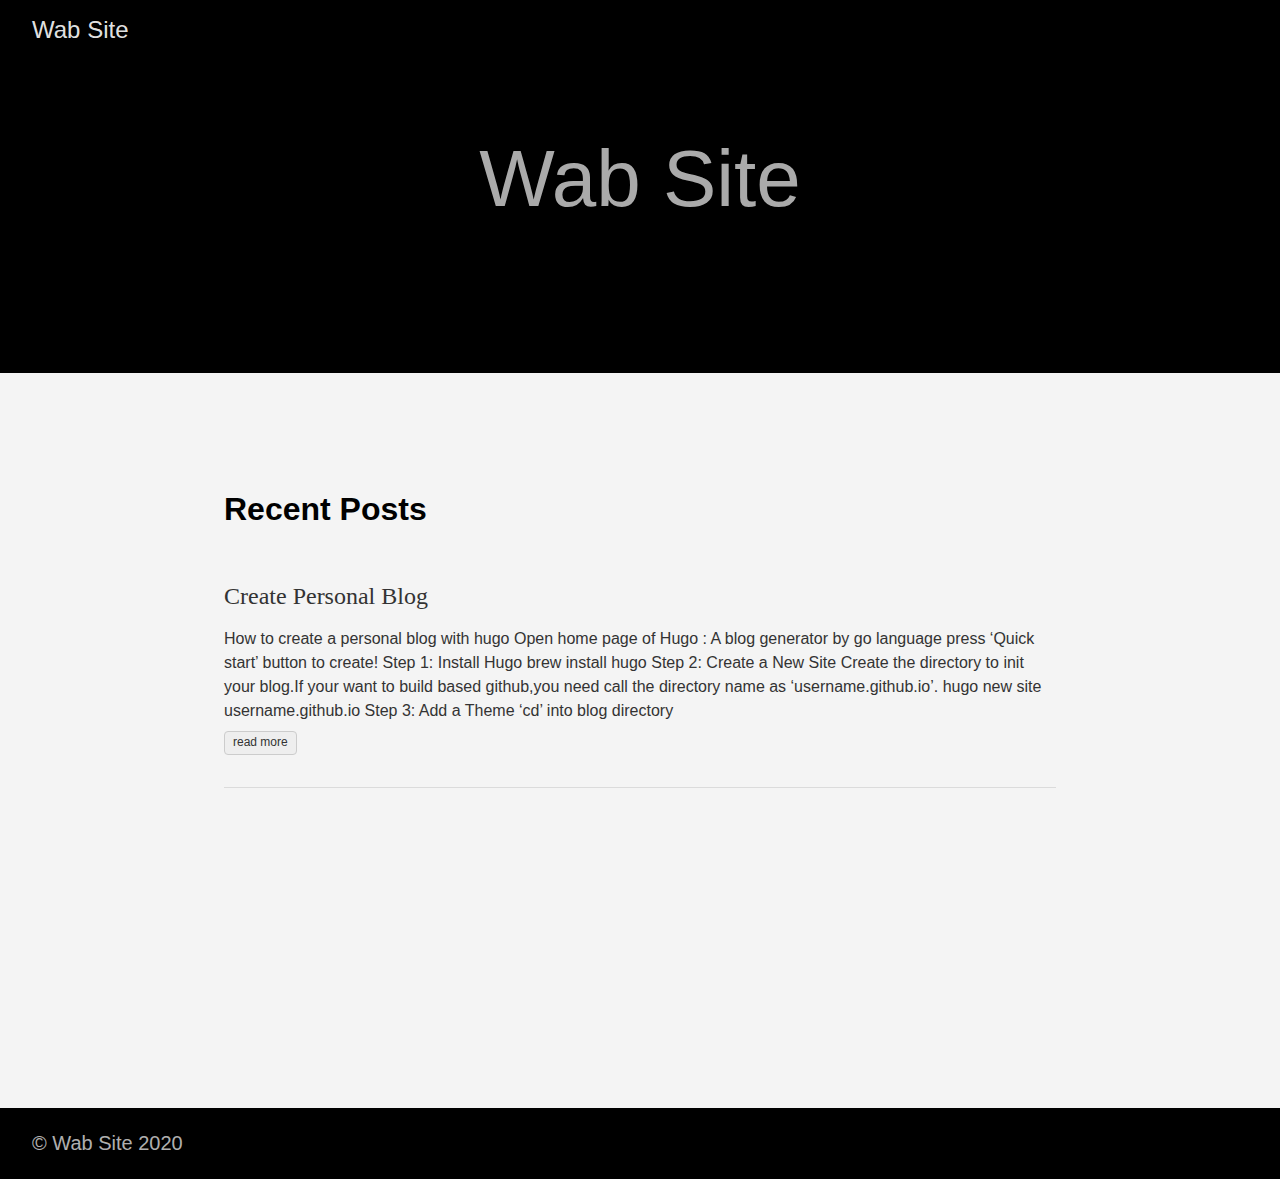
==== index.html @ ea44e04d "hugo test" ====
<!DOCTYPE html>
<html lang="en-us">
  <head>
    <meta charset="utf-8">
    <meta http-equiv="X-UA-Compatible" content="IE=edge,chrome=1">
    
    <title>Wab Site </title>
    <meta name="viewport" content="width=device-width,minimum-scale=1">
    <meta name="generator" content="Hugo 0.69.0" />
    
    
      <META NAME="ROBOTS" CONTENT="NOINDEX, NOFOLLOW">
    

    
    
      <link href="/dist/css/app.1cb140d8ba31d5b2f1114537dd04802a.css" rel="stylesheet">
    

    

    
      
    

    
    
      <link href="/index.xml" rel="alternate" type="application/rss+xml" title="Wab Site" />
      <link href="/index.xml" rel="feed" type="application/rss+xml" title="Wab Site" />
      
    
    
    <meta property="og:title" content="Wab Site" />
<meta property="og:description" content="" />
<meta property="og:type" content="website" />
<meta property="og:url" content="https://xuwab.github.io/" />
<meta property="og:updated_time" content="2020-04-13T19:21:23+08:00" />
<meta itemprop="name" content="Wab Site">
<meta itemprop="description" content=""><meta name="twitter:card" content="summary"/>
<meta name="twitter:title" content="Wab Site"/>
<meta name="twitter:description" content=""/>

  </head>

  <body class="ma0 avenir bg-near-white">

    

  <header>
    <div class="pb3-m pb6-l bg-black">
      <nav class="pv3 ph3 ph4-ns" role="navigation">
  <div class="flex-l justify-between items-center center">
    <a href="https://xuwab.github.io/" class="f3 fw2 hover-white no-underline white-90 dib">
      Wab Site
    </a>
    <div class="flex-l items-center">
      

      
      














    </div>
  </div>
</nav>

      <div class="tc-l pv3 ph3 ph4-ns">
        <h1 class="f2 f-subheadline-l fw2 light-silver mb0 lh-title">
          Wab Site
        </h1>
        
      </div>
    </div>
  </header>


    <main class="pb7" role="main">
      
  <article class="cf ph3 ph5-l pv3 pv4-l f4 tc-l center measure-wide lh-copy mid-gray">
    
  </article>
  
  
  
  
  
  
  
    
    

    <div class="pa3 pa4-ns w-100 w-70-ns center">
      
       
          <h1 class="flex-none">
            Recent Posts
          </h1>
        

      

      <section class="w-100 mw8">
        
        
          <div class="relative w-100 mb4">
            
<article class="bb b--black-10">
  <div class="db pv4 ph3 ph0-l no-underline dark-gray">
    <div class="flex flex-column flex-row-ns">
      
      <div class="blah w-100">
        <h1 class="f3 fw1 athelas mt0 lh-title">
          <a href="https://xuwab.github.io/posts/creat_personal_blog/" class="color-inherit dim link">
            Create Personal Blog
            </a>
        </h1>
        <div class="f6 f5-l lh-copy nested-copy-line-height nested-links">
          How to create a personal blog with hugo Open home page of Hugo : A blog generator by go language
press &lsquo;Quick start&rsquo; button to create!
Step 1: Install Hugo brew install hugo Step 2: Create a New Site Create the directory to init your blog.If your want to build based github,you need call the directory name as &lsquo;username.github.io&rsquo;.
hugo new site username.github.io Step 3: Add a Theme &lsquo;cd&rsquo; into blog directory
        </div>
          <a href="https://xuwab.github.io/posts/creat_personal_blog/" class="ba b--moon-gray bg-light-gray br2 color-inherit dib f7 hover-bg-moon-gray link mt2 ph2 pv1">read more</a>
        
      </div>
    </div>
  </div>
</article>

          </div>
        
      </section>

      

      </div>
  

    </main>
    <footer class="bg-black bottom-0 w-100 pa3" role="contentinfo">
  <div class="flex justify-between">
  <a class="f4 fw4 hover-white no-underline white-70 dn dib-ns pv2 ph3" href="https://xuwab.github.io/" >
    &copy;  Wab Site 2020 
  </a>
    <div>













</div>
  </div>
</footer>

    

  <script src="/dist/js/app.3fc0f988d21662902933.js"></script>


  </body>
</html>
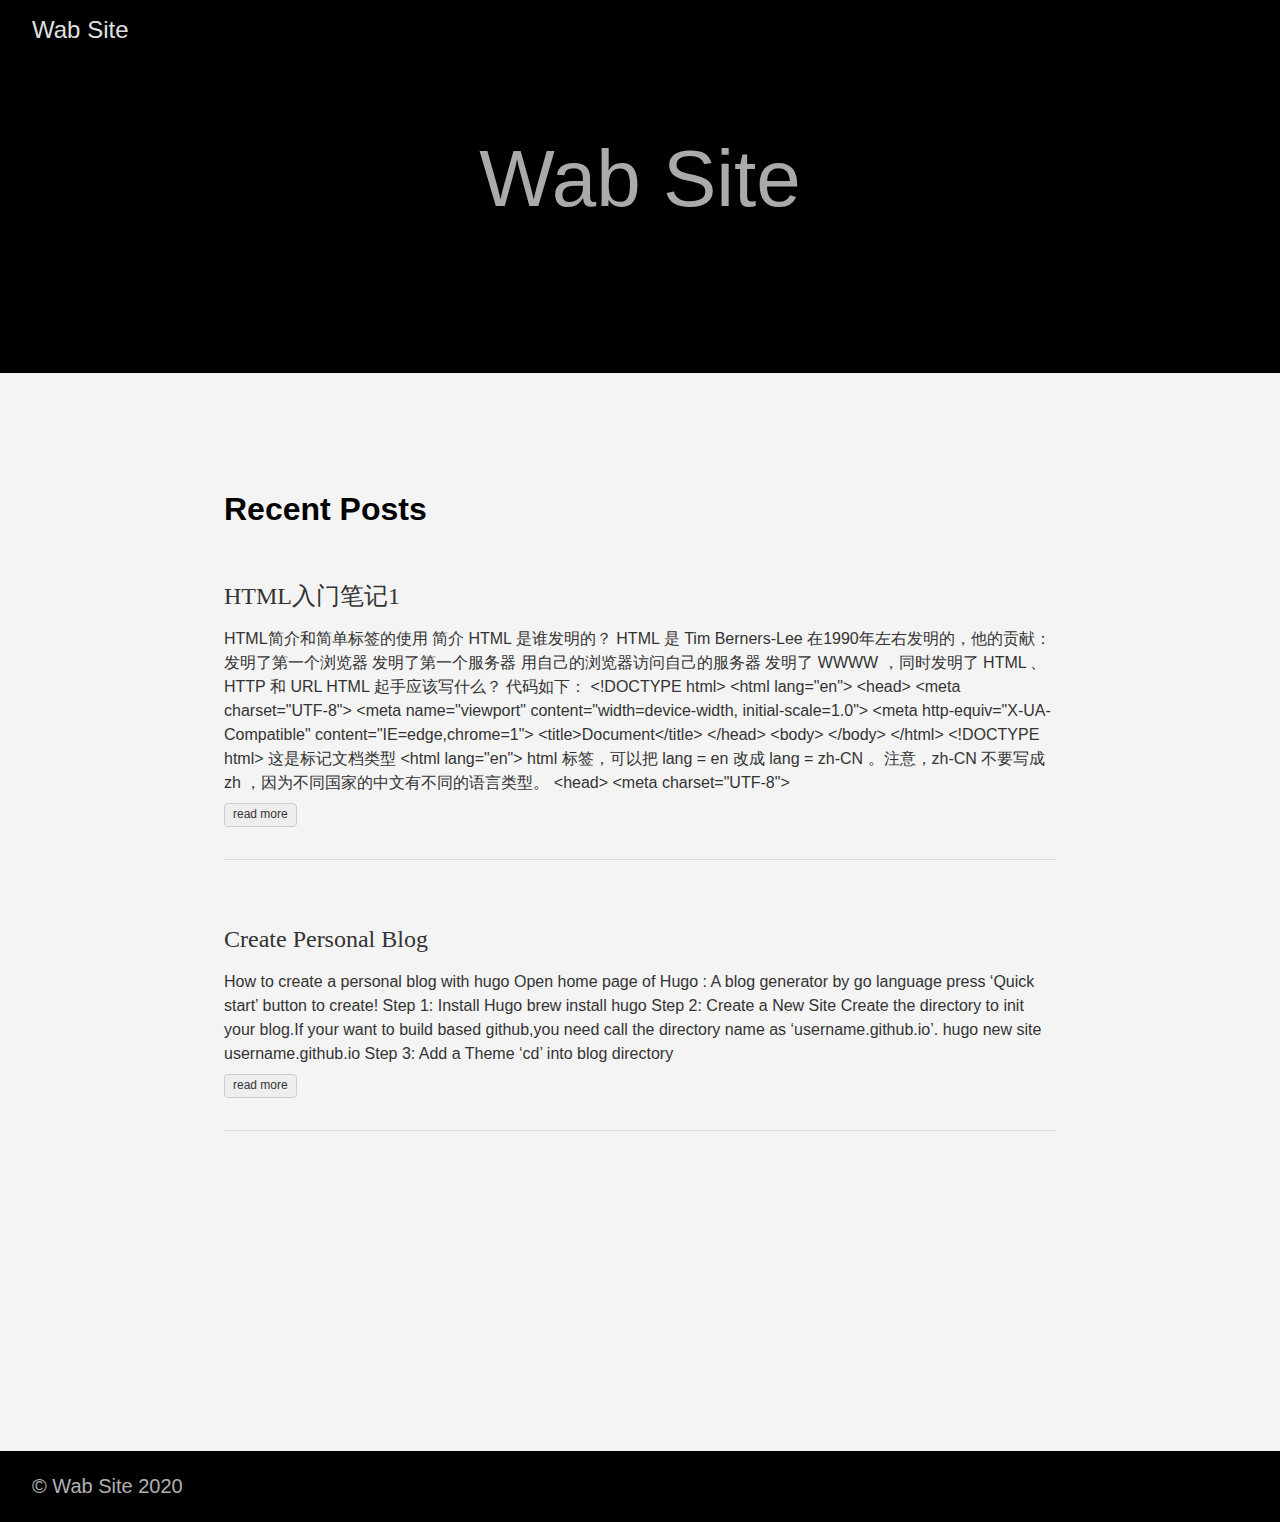
==== commit e191f28a: "发布HTML简介和简单标签的使用" ====
--- a/index.html
+++ b/index.html
@@ -34,7 +34,7 @@
 <meta property="og:description" content="" />
 <meta property="og:type" content="website" />
 <meta property="og:url" content="https://xuwab.github.io/" />
-<meta property="og:updated_time" content="2020-04-13T19:21:23+08:00" />
+<meta property="og:updated_time" content="2020-04-21T23:12:01+08:00" />
 <meta itemprop="name" content="Wab Site">
 <meta itemprop="description" content=""><meta name="twitter:card" content="summary"/>
 <meta name="twitter:title" content="Wab Site"/>
@@ -113,6 +113,37 @@
 
       <section class="w-100 mw8">
         
+        
+          <div class="relative w-100 mb4">
+            
+<article class="bb b--black-10">
+  <div class="db pv4 ph3 ph0-l no-underline dark-gray">
+    <div class="flex flex-column flex-row-ns">
+      
+      <div class="blah w-100">
+        <h1 class="f3 fw1 athelas mt0 lh-title">
+          <a href="https://xuwab.github.io/posts/html%E5%85%A5%E9%97%A8%E7%AC%94%E8%AE%B01/" class="color-inherit dim link">
+            HTML入门笔记1
+            </a>
+        </h1>
+        <div class="f6 f5-l lh-copy nested-copy-line-height nested-links">
+          HTML简介和简单标签的使用 简介 HTML 是谁发明的？ HTML 是 Tim Berners-Lee 在1990年左右发明的，他的贡献：
+ 发明了第一个浏览器 发明了第一个服务器 用自己的浏览器访问自己的服务器 发明了 WWWW ，同时发明了 HTML 、 HTTP 和 URL  HTML 起手应该写什么？ 代码如下：
+&lt;!DOCTYPE html&gt; &lt;html lang=&#34;en&#34;&gt; &lt;head&gt; &lt;meta charset=&#34;UTF-8&#34;&gt; &lt;meta name=&#34;viewport&#34; content=&#34;width=device-width, initial-scale=1.0&#34;&gt; &lt;meta http-equiv=&#34;X-UA-Compatible&#34; content=&#34;IE=edge,chrome=1&#34;&gt; &lt;title&gt;Document&lt;/title&gt; &lt;/head&gt; &lt;body&gt; &lt;/body&gt; &lt;/html&gt;   &lt;!DOCTYPE html&gt;
+这是标记文档类型
+  &lt;html lang=&quot;en&quot;&gt;
+html 标签，可以把 lang = en 改成 lang = zh-CN 。注意，zh-CN 不要写成 zh ，因为不同国家的中文有不同的语言类型。
+  &lt;head&gt;
+  &lt;meta charset=&quot;UTF-8&quot;&gt;
+        </div>
+          <a href="https://xuwab.github.io/posts/html%E5%85%A5%E9%97%A8%E7%AC%94%E8%AE%B01/" class="ba b--moon-gray bg-light-gray br2 color-inherit dib f7 hover-bg-moon-gray link mt2 ph2 pv1">read more</a>
+        
+      </div>
+    </div>
+  </div>
+</article>
+
+          </div>
         
           <div class="relative w-100 mb4">
             
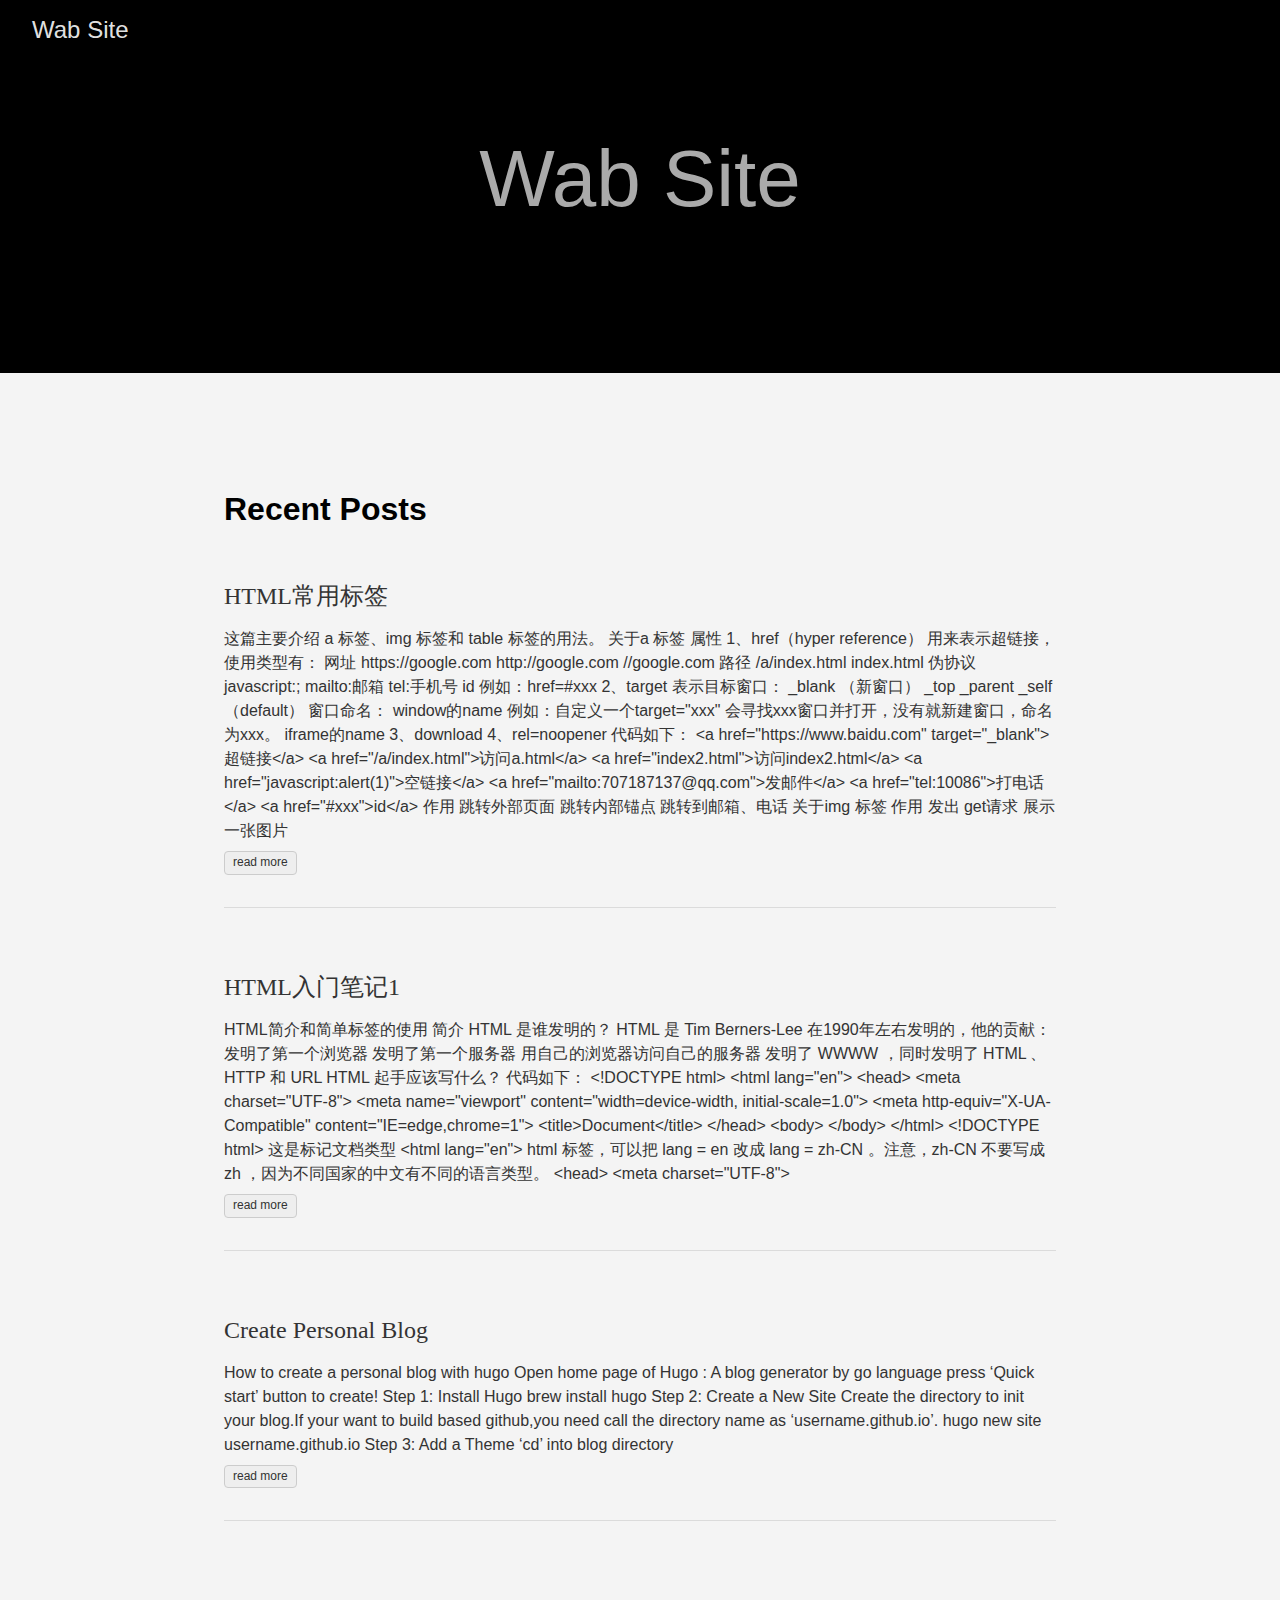
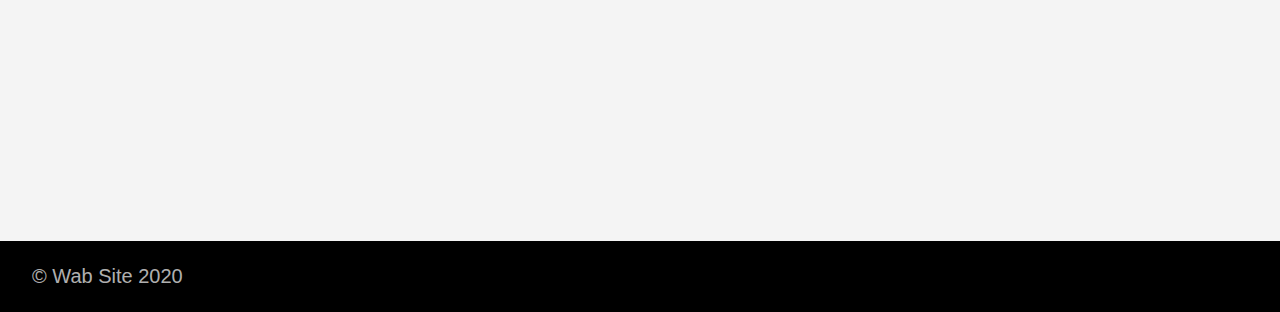
==== commit adec1ac3: "发布《HTML常用标签》" ====
--- a/index.html
+++ b/index.html
@@ -34,7 +34,7 @@
 <meta property="og:description" content="" />
 <meta property="og:type" content="website" />
 <meta property="og:url" content="https://xuwab.github.io/" />
-<meta property="og:updated_time" content="2020-04-21T23:12:01+08:00" />
+<meta property="og:updated_time" content="2020-04-26T21:38:00+08:00" />
 <meta itemprop="name" content="Wab Site">
 <meta itemprop="description" content=""><meta name="twitter:card" content="summary"/>
 <meta name="twitter:title" content="Wab Site"/>
@@ -113,6 +113,37 @@
 
       <section class="w-100 mw8">
         
+        
+          <div class="relative w-100 mb4">
+            
+<article class="bb b--black-10">
+  <div class="db pv4 ph3 ph0-l no-underline dark-gray">
+    <div class="flex flex-column flex-row-ns">
+      
+      <div class="blah w-100">
+        <h1 class="f3 fw1 athelas mt0 lh-title">
+          <a href="https://xuwab.github.io/posts/html%E5%B8%B8%E7%94%A8%E6%A0%87%E7%AD%BE/" class="color-inherit dim link">
+            HTML常用标签
+            </a>
+        </h1>
+        <div class="f6 f5-l lh-copy nested-copy-line-height nested-links">
+          这篇主要介绍 a 标签、img 标签和 table 标签的用法。
+关于a 标签 属性 1、href（hyper reference） 用来表示超链接，使用类型有：
+网址  https://google.com http://google.com //google.com  路径  /a/index.html index.html  伪协议  javascript:; mailto:邮箱 tel:手机号  id 例如：href=#xxx
+2、target 表示目标窗口：
+ _blank （新窗口） _top _parent _self（default）  窗口命名：
+ window的name  例如：自定义一个target=&quot;xxx&quot; 会寻找xxx窗口并打开，没有就新建窗口，命名为xxx。
+ iframe的name  3、download 4、rel=noopener 代码如下：
+&lt;a href=&#34;https://www.baidu.com&#34; target=&#34;_blank&#34;&gt;超链接&lt;/a&gt; &lt;a href=&#34;/a/index.html&#34;&gt;访问a.html&lt;/a&gt; &lt;a href=&#34;index2.html&#34;&gt;访问index2.html&lt;/a&gt; &lt;a href=&#34;javascript:alert(1)&#34;&gt;空链接&lt;/a&gt; &lt;a href=&#34;mailto:707187137@qq.com&#34;&gt;发邮件&lt;/a&gt; &lt;a href=&#34;tel:10086&#34;&gt;打电话&lt;/a&gt; &lt;a href=&#34;#xxx&#34;&gt;id&lt;/a&gt; 作用  跳转外部页面 跳转内部锚点 跳转到邮箱、电话  关于img 标签 作用 发出 get请求 展示一张图片
+        </div>
+          <a href="https://xuwab.github.io/posts/html%E5%B8%B8%E7%94%A8%E6%A0%87%E7%AD%BE/" class="ba b--moon-gray bg-light-gray br2 color-inherit dib f7 hover-bg-moon-gray link mt2 ph2 pv1">read more</a>
+        
+      </div>
+    </div>
+  </div>
+</article>
+
+          </div>
         
           <div class="relative w-100 mb4">
             
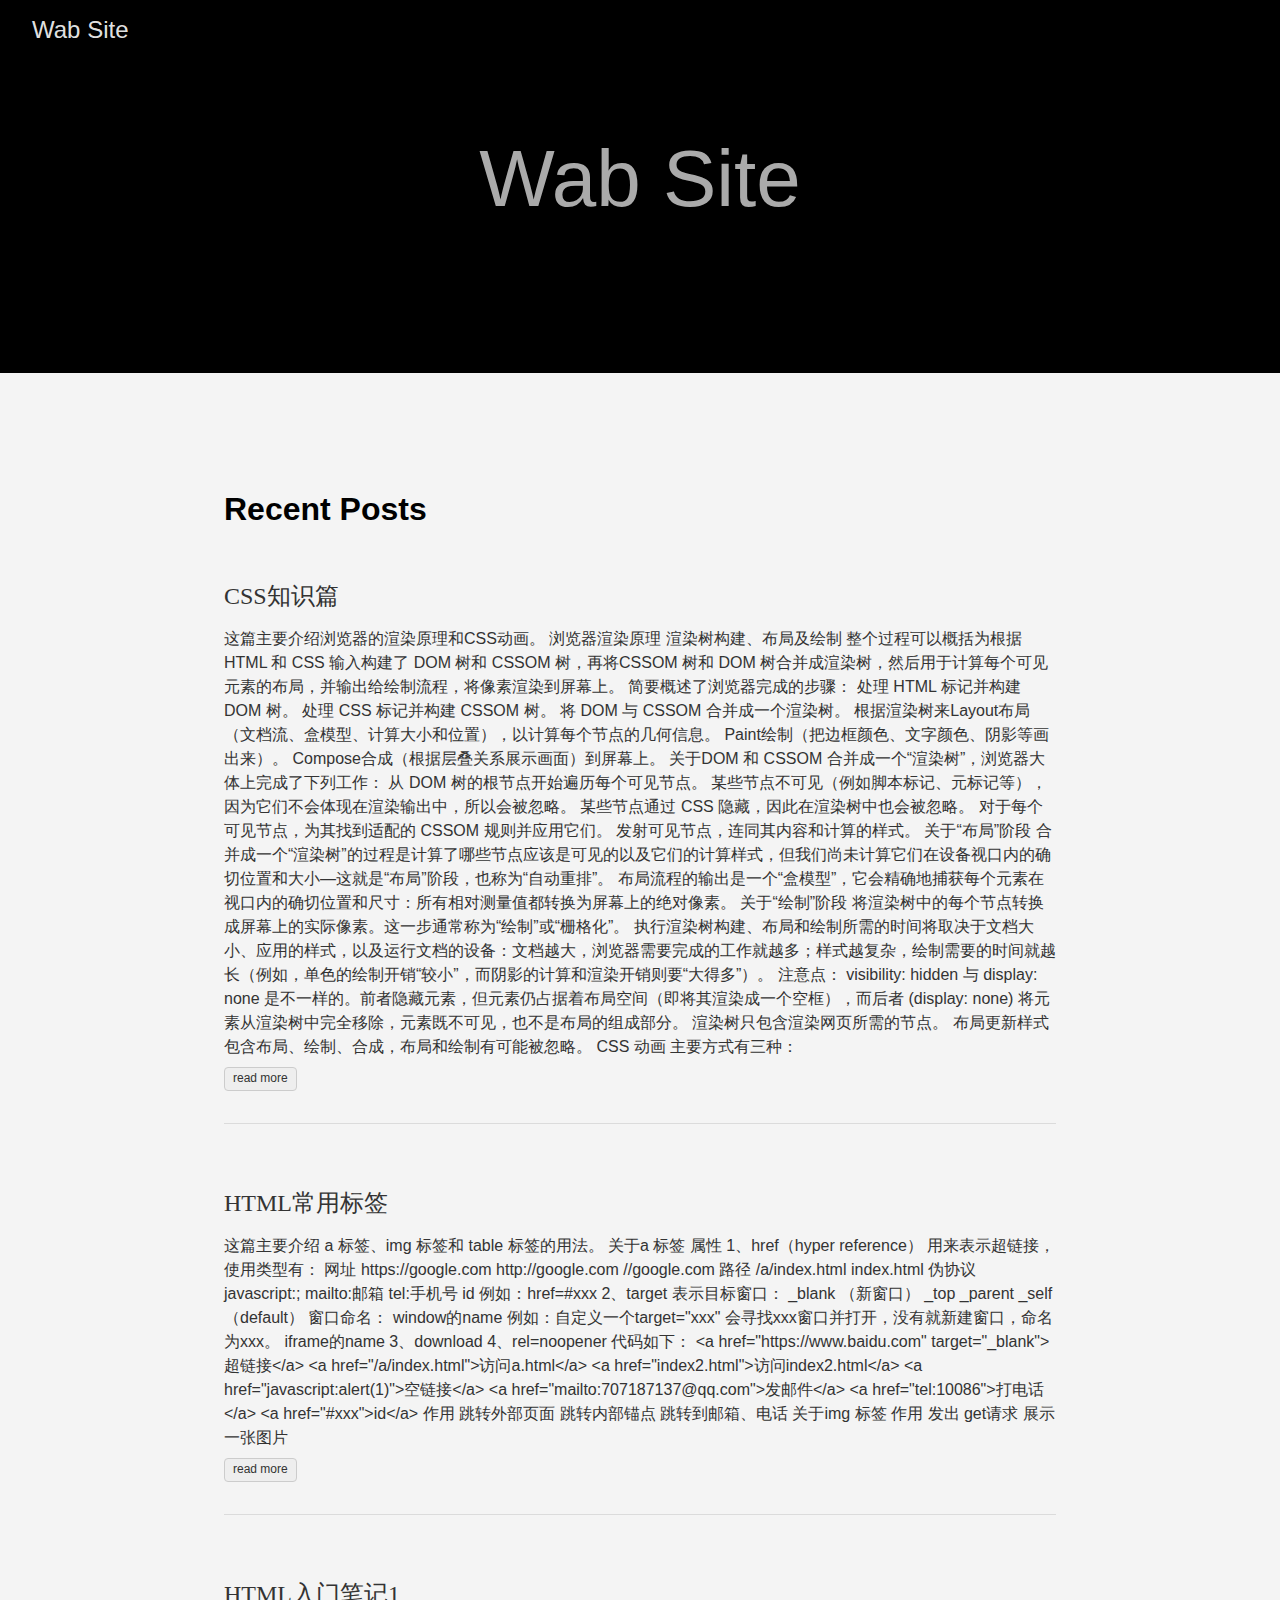
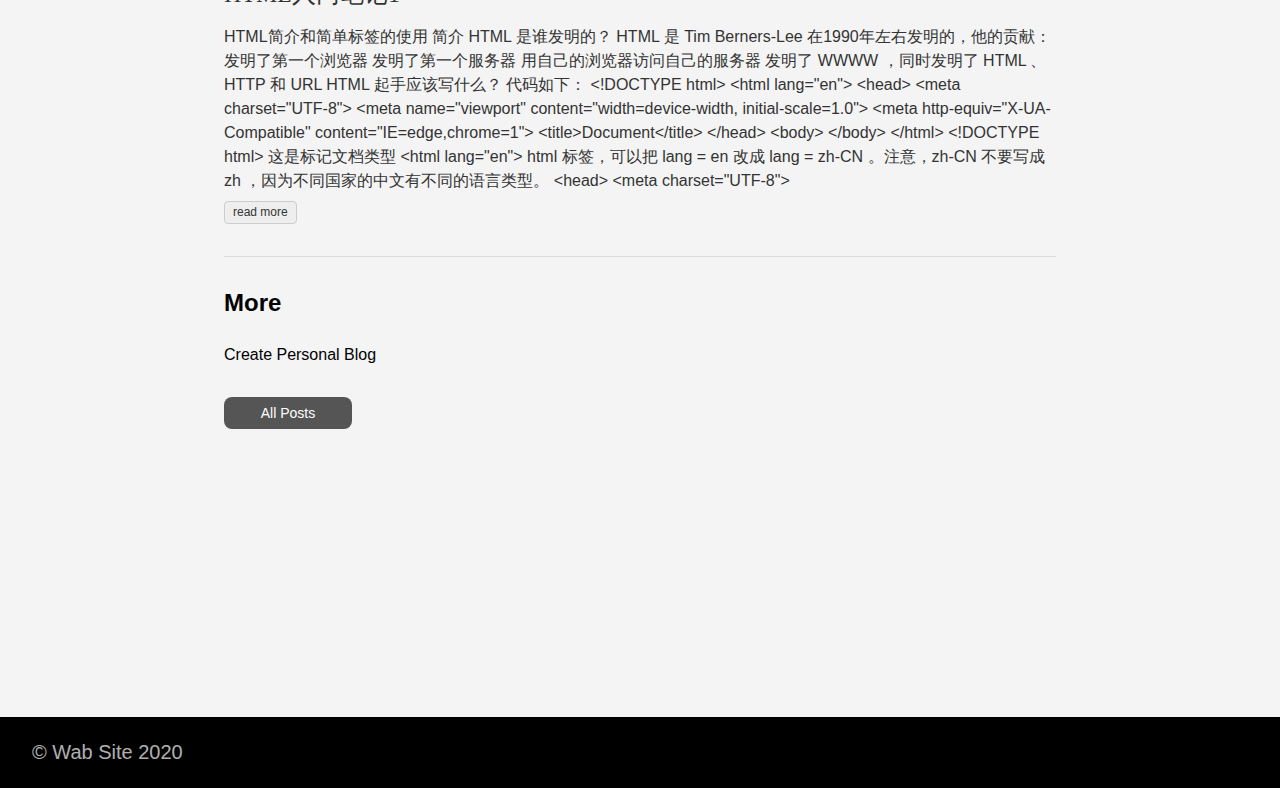
==== commit abce9cf5: "发布《CSS知识篇》" ====
--- a/index.html
+++ b/index.html
@@ -34,7 +34,7 @@
 <meta property="og:description" content="" />
 <meta property="og:type" content="website" />
 <meta property="og:url" content="https://xuwab.github.io/" />
-<meta property="og:updated_time" content="2020-04-26T21:38:00+08:00" />
+<meta property="og:updated_time" content="2020-05-24T00:20:57+08:00" />
 <meta itemprop="name" content="Wab Site">
 <meta itemprop="description" content=""><meta name="twitter:card" content="summary"/>
 <meta name="twitter:title" content="Wab Site"/>
@@ -113,6 +113,40 @@
 
       <section class="w-100 mw8">
         
+        
+          <div class="relative w-100 mb4">
+            
+<article class="bb b--black-10">
+  <div class="db pv4 ph3 ph0-l no-underline dark-gray">
+    <div class="flex flex-column flex-row-ns">
+      
+      <div class="blah w-100">
+        <h1 class="f3 fw1 athelas mt0 lh-title">
+          <a href="https://xuwab.github.io/posts/css%E7%9F%A5%E8%AF%86%E7%AF%87/" class="color-inherit dim link">
+            CSS知识篇
+            </a>
+        </h1>
+        <div class="f6 f5-l lh-copy nested-copy-line-height nested-links">
+          这篇主要介绍浏览器的渲染原理和CSS动画。
+浏览器渲染原理 渲染树构建、布局及绘制 整个过程可以概括为根据 HTML 和 CSS 输入构建了 DOM 树和 CSSOM 树，再将CSSOM 树和 DOM 树合并成渲染树，然后用于计算每个可见元素的布局，并输出给绘制流程，将像素渲染到屏幕上。
+简要概述了浏览器完成的步骤：
+ 处理 HTML 标记并构建 DOM 树。 处理 CSS 标记并构建 CSSOM 树。 将 DOM 与 CSSOM 合并成一个渲染树。 根据渲染树来Layout布局（文档流、盒模型、计算大小和位置），以计算每个节点的几何信息。 Paint绘制（把边框颜色、文字颜色、阴影等画出来）。 Compose合成（根据层叠关系展示画面）到屏幕上。  关于DOM 和 CSSOM 合并成一个“渲染树”，浏览器大体上完成了下列工作：   从 DOM 树的根节点开始遍历每个可见节点。
+  某些节点不可见（例如脚本标记、元标记等），因为它们不会体现在渲染输出中，所以会被忽略。
+   某些节点通过 CSS 隐藏，因此在渲染树中也会被忽略。 对于每个可见节点，为其找到适配的 CSSOM 规则并应用它们。  发射可见节点，连同其内容和计算的样式。  关于“布局”阶段 合并成一个“渲染树”的过程是计算了哪些节点应该是可见的以及它们的计算样式，但我们尚未计算它们在设备视口内的确切位置和大小&mdash;这就是“布局”阶段，也称为“自动重排”。
+布局流程的输出是一个“盒模型”，它会精确地捕获每个元素在视口内的确切位置和尺寸：所有相对测量值都转换为屏幕上的绝对像素。
+关于“绘制”阶段 将渲染树中的每个节点转换成屏幕上的实际像素。这一步通常称为“绘制”或“栅格化”。
+执行渲染树构建、布局和绘制所需的时间将取决于文档大小、应用的样式，以及运行文档的设备：文档越大，浏览器需要完成的工作就越多；样式越复杂，绘制需要的时间就越长（例如，单色的绘制开销“较小”，而阴影的计算和渲染开销则要“大得多”）。
+注意点：
+ visibility: hidden 与 display: none 是不一样的。前者隐藏元素，但元素仍占据着布局空间（即将其渲染成一个空框），而后者 (display: none) 将元素从渲染树中完全移除，元素既不可见，也不是布局的组成部分。 渲染树只包含渲染网页所需的节点。 布局更新样式包含布局、绘制、合成，布局和绘制有可能被忽略。  CSS 动画 主要方式有三种：
+        </div>
+          <a href="https://xuwab.github.io/posts/css%E7%9F%A5%E8%AF%86%E7%AF%87/" class="ba b--moon-gray bg-light-gray br2 color-inherit dib f7 hover-bg-moon-gray link mt2 ph2 pv1">read more</a>
+        
+      </div>
+    </div>
+  </div>
+</article>
+
+          </div>
         
           <div class="relative w-100 mb4">
             
@@ -176,35 +210,25 @@
 
           </div>
         
-          <div class="relative w-100 mb4">
-            
-<article class="bb b--black-10">
-  <div class="db pv4 ph3 ph0-l no-underline dark-gray">
-    <div class="flex flex-column flex-row-ns">
-      
-      <div class="blah w-100">
-        <h1 class="f3 fw1 athelas mt0 lh-title">
-          <a href="https://xuwab.github.io/posts/creat_personal_blog/" class="color-inherit dim link">
-            Create Personal Blog
-            </a>
-        </h1>
-        <div class="f6 f5-l lh-copy nested-copy-line-height nested-links">
-          How to create a personal blog with hugo Open home page of Hugo : A blog generator by go language
-press &lsquo;Quick start&rsquo; button to create!
-Step 1: Install Hugo brew install hugo Step 2: Create a New Site Create the directory to init your blog.If your want to build based github,you need call the directory name as &lsquo;username.github.io&rsquo;.
-hugo new site username.github.io Step 3: Add a Theme &lsquo;cd&rsquo; into blog directory
-        </div>
-          <a href="https://xuwab.github.io/posts/creat_personal_blog/" class="ba b--moon-gray bg-light-gray br2 color-inherit dib f7 hover-bg-moon-gray link mt2 ph2 pv1">read more</a>
-        
-      </div>
-    </div>
-  </div>
-</article>
-
-          </div>
-        
       </section>
 
+      
+      <section class="w-100">
+        <h1 class="f3">More</h1>
+        
+        
+          <h2 class="f5 fw4 mb4 dib mr3">
+            <a href="https://xuwab.github.io/posts/creat_personal_blog/" class="link black dim">
+              Create Personal Blog
+            </a>
+          </h2>
+        
+
+        
+        
+          <a href="https://xuwab.github.io/posts/" class="link db f6 pa2 br3 bg-mid-gray white dim w4 tc">All Posts</a>
+        
+        </section>
       
 
       </div>
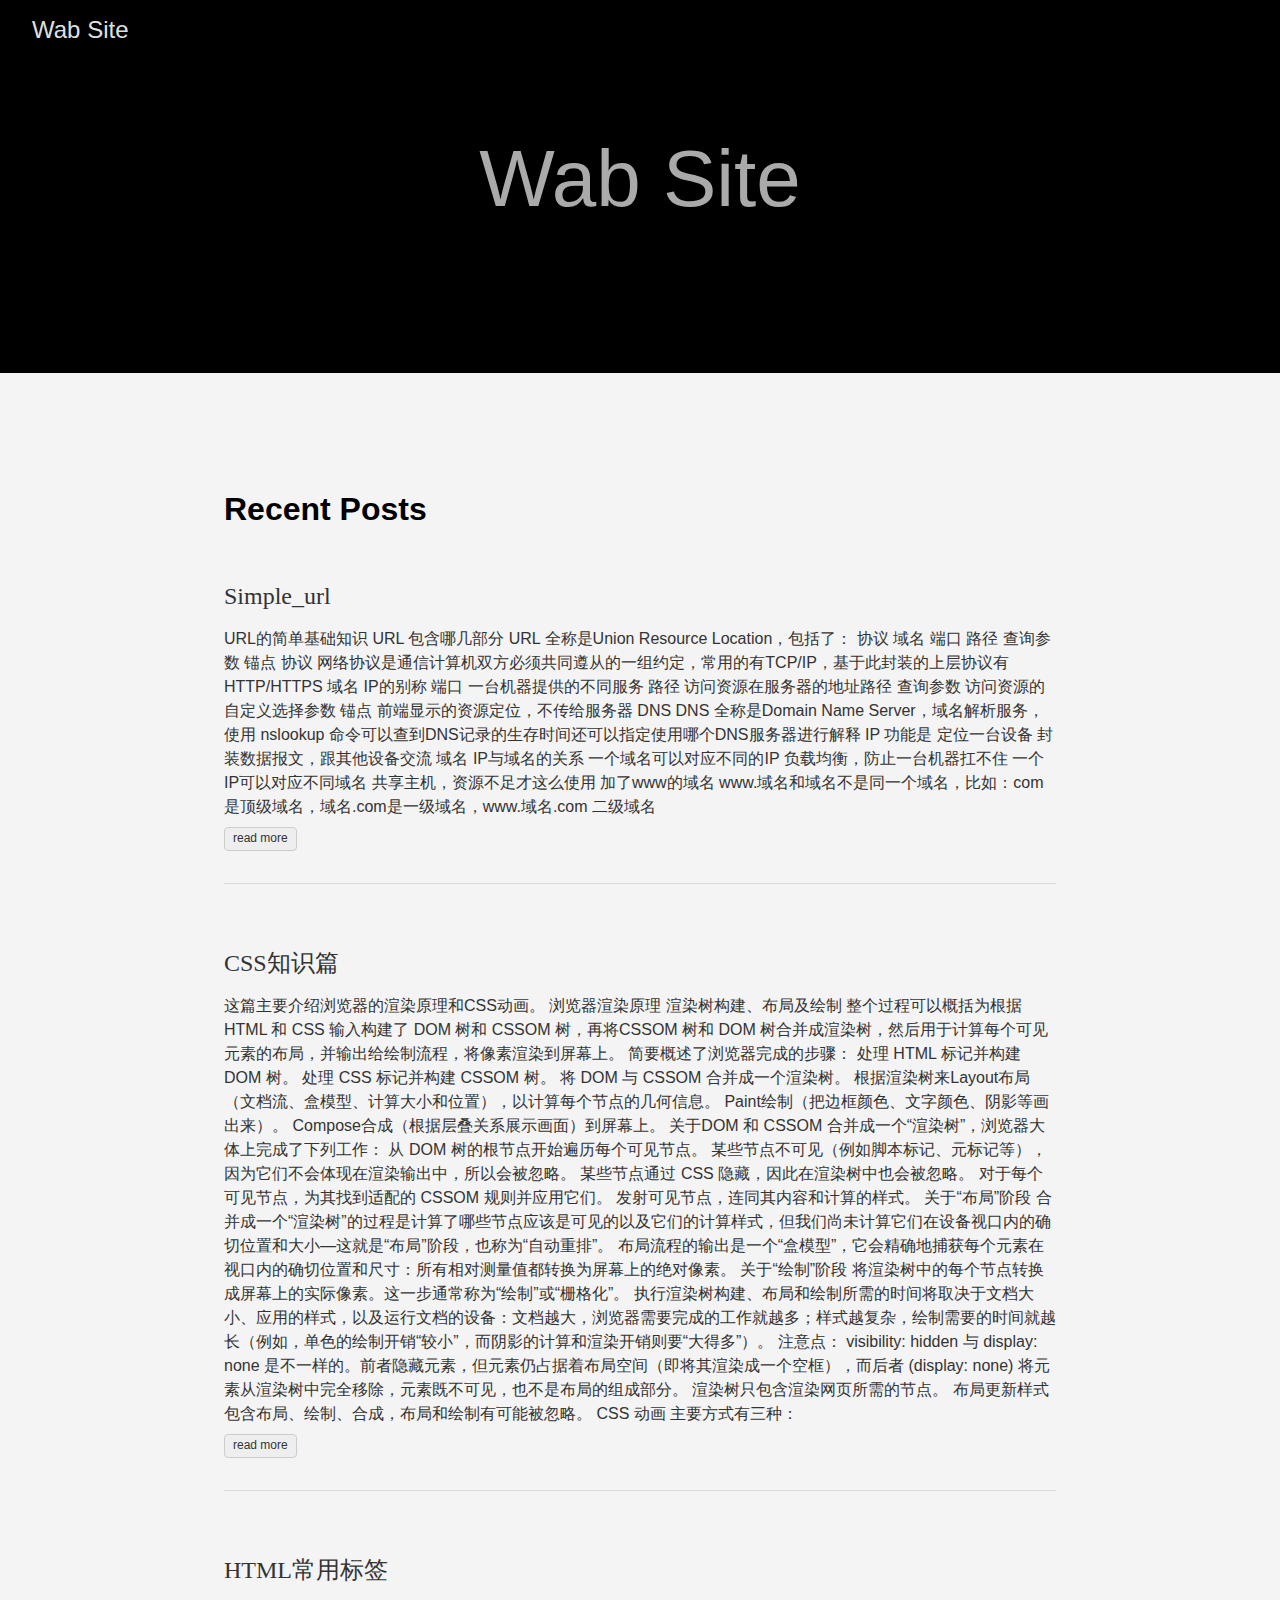
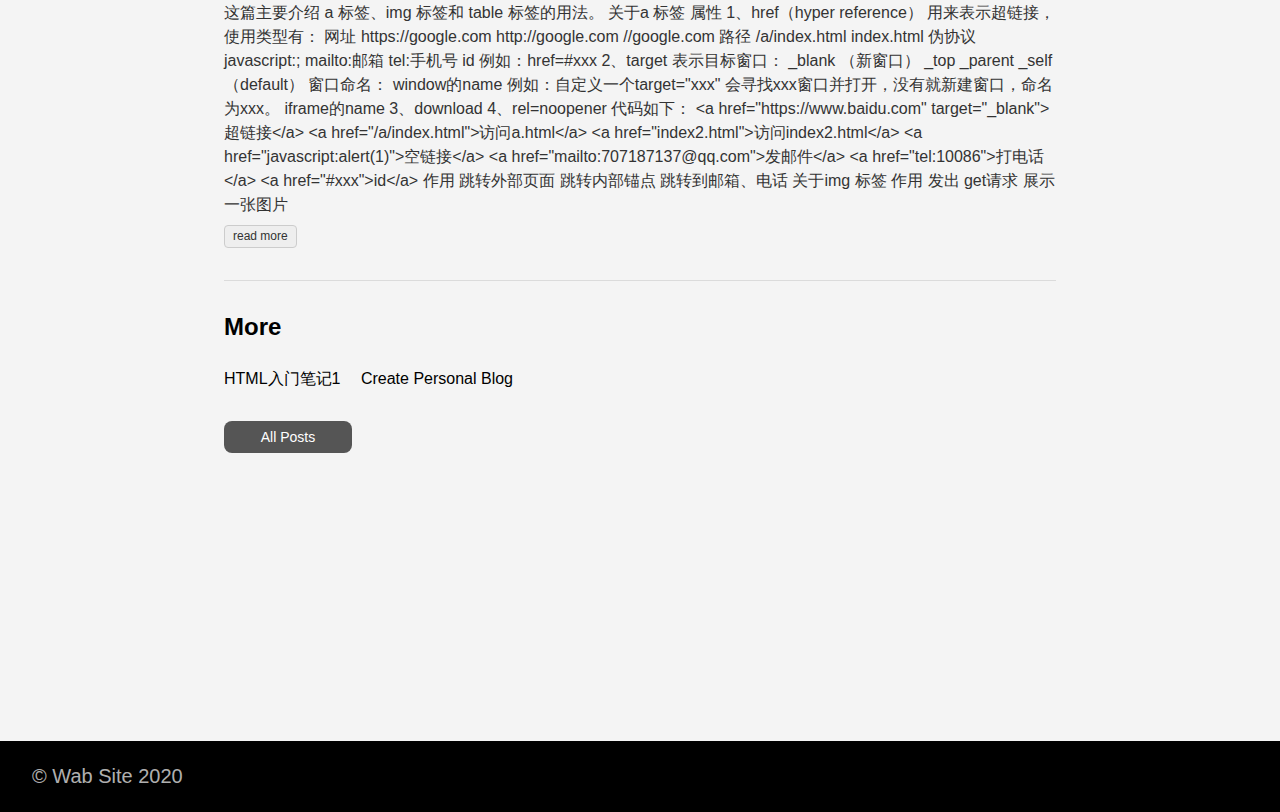
==== commit 3002972f: "post《simple_url》" ====
--- a/index.html
+++ b/index.html
@@ -34,7 +34,7 @@
 <meta property="og:description" content="" />
 <meta property="og:type" content="website" />
 <meta property="og:url" content="https://xuwab.github.io/" />
-<meta property="og:updated_time" content="2020-05-24T00:20:57+08:00" />
+<meta property="og:updated_time" content="2020-06-27T01:11:43+08:00" />
 <meta itemprop="name" content="Wab Site">
 <meta itemprop="description" content=""><meta name="twitter:card" content="summary"/>
 <meta name="twitter:title" content="Wab Site"/>
@@ -113,6 +113,43 @@
 
       <section class="w-100 mw8">
         
+        
+          <div class="relative w-100 mb4">
+            
+<article class="bb b--black-10">
+  <div class="db pv4 ph3 ph0-l no-underline dark-gray">
+    <div class="flex flex-column flex-row-ns">
+      
+      <div class="blah w-100">
+        <h1 class="f3 fw1 athelas mt0 lh-title">
+          <a href="https://xuwab.github.io/posts/simple_url/" class="color-inherit dim link">
+            Simple_url
+            </a>
+        </h1>
+        <div class="f6 f5-l lh-copy nested-copy-line-height nested-links">
+          URL的简单基础知识 URL 包含哪几部分 URL 全称是Union Resource Location，包括了：
+ 协议 域名 端口 路径 查询参数 锚点  协议 网络协议是通信计算机双方必须共同遵从的一组约定，常用的有TCP/IP，基于此封装的上层协议有HTTP/HTTPS
+域名 IP的别称
+端口 一台机器提供的不同服务
+路径 访问资源在服务器的地址路径
+查询参数 访问资源的自定义选择参数
+锚点 前端显示的资源定位，不传给服务器
+DNS DNS 全称是Domain Name Server，域名解析服务，使用 nslookup 命令可以查到DNS记录的生存时间还可以指定使用哪个DNS服务器进行解释
+IP 功能是
+ 定位一台设备 封装数据报文，跟其他设备交流  域名 IP与域名的关系   一个域名可以对应不同的IP
+负载均衡，防止一台机器扛不住
+  一个IP可以对应不同域名
+共享主机，资源不足才这么使用
+  加了www的域名 www.域名和域名不是同一个域名，比如：com是顶级域名，域名.com是一级域名，www.域名.com 二级域名
+        </div>
+          <a href="https://xuwab.github.io/posts/simple_url/" class="ba b--moon-gray bg-light-gray br2 color-inherit dib f7 hover-bg-moon-gray link mt2 ph2 pv1">read more</a>
+        
+      </div>
+    </div>
+  </div>
+</article>
+
+          </div>
         
           <div class="relative w-100 mb4">
             
@@ -179,43 +216,18 @@
 
           </div>
         
-          <div class="relative w-100 mb4">
-            
-<article class="bb b--black-10">
-  <div class="db pv4 ph3 ph0-l no-underline dark-gray">
-    <div class="flex flex-column flex-row-ns">
-      
-      <div class="blah w-100">
-        <h1 class="f3 fw1 athelas mt0 lh-title">
-          <a href="https://xuwab.github.io/posts/html%E5%85%A5%E9%97%A8%E7%AC%94%E8%AE%B01/" class="color-inherit dim link">
-            HTML入门笔记1
-            </a>
-        </h1>
-        <div class="f6 f5-l lh-copy nested-copy-line-height nested-links">
-          HTML简介和简单标签的使用 简介 HTML 是谁发明的？ HTML 是 Tim Berners-Lee 在1990年左右发明的，他的贡献：
- 发明了第一个浏览器 发明了第一个服务器 用自己的浏览器访问自己的服务器 发明了 WWWW ，同时发明了 HTML 、 HTTP 和 URL  HTML 起手应该写什么？ 代码如下：
-&lt;!DOCTYPE html&gt; &lt;html lang=&#34;en&#34;&gt; &lt;head&gt; &lt;meta charset=&#34;UTF-8&#34;&gt; &lt;meta name=&#34;viewport&#34; content=&#34;width=device-width, initial-scale=1.0&#34;&gt; &lt;meta http-equiv=&#34;X-UA-Compatible&#34; content=&#34;IE=edge,chrome=1&#34;&gt; &lt;title&gt;Document&lt;/title&gt; &lt;/head&gt; &lt;body&gt; &lt;/body&gt; &lt;/html&gt;   &lt;!DOCTYPE html&gt;
-这是标记文档类型
-  &lt;html lang=&quot;en&quot;&gt;
-html 标签，可以把 lang = en 改成 lang = zh-CN 。注意，zh-CN 不要写成 zh ，因为不同国家的中文有不同的语言类型。
-  &lt;head&gt;
-  &lt;meta charset=&quot;UTF-8&quot;&gt;
-        </div>
-          <a href="https://xuwab.github.io/posts/html%E5%85%A5%E9%97%A8%E7%AC%94%E8%AE%B01/" class="ba b--moon-gray bg-light-gray br2 color-inherit dib f7 hover-bg-moon-gray link mt2 ph2 pv1">read more</a>
-        
-      </div>
-    </div>
-  </div>
-</article>
-
-          </div>
-        
       </section>
 
       
       <section class="w-100">
         <h1 class="f3">More</h1>
         
+        
+          <h2 class="f5 fw4 mb4 dib mr3">
+            <a href="https://xuwab.github.io/posts/html%E5%85%A5%E9%97%A8%E7%AC%94%E8%AE%B01/" class="link black dim">
+              HTML入门笔记1
+            </a>
+          </h2>
         
           <h2 class="f5 fw4 mb4 dib mr3">
             <a href="https://xuwab.github.io/posts/creat_personal_blog/" class="link black dim">
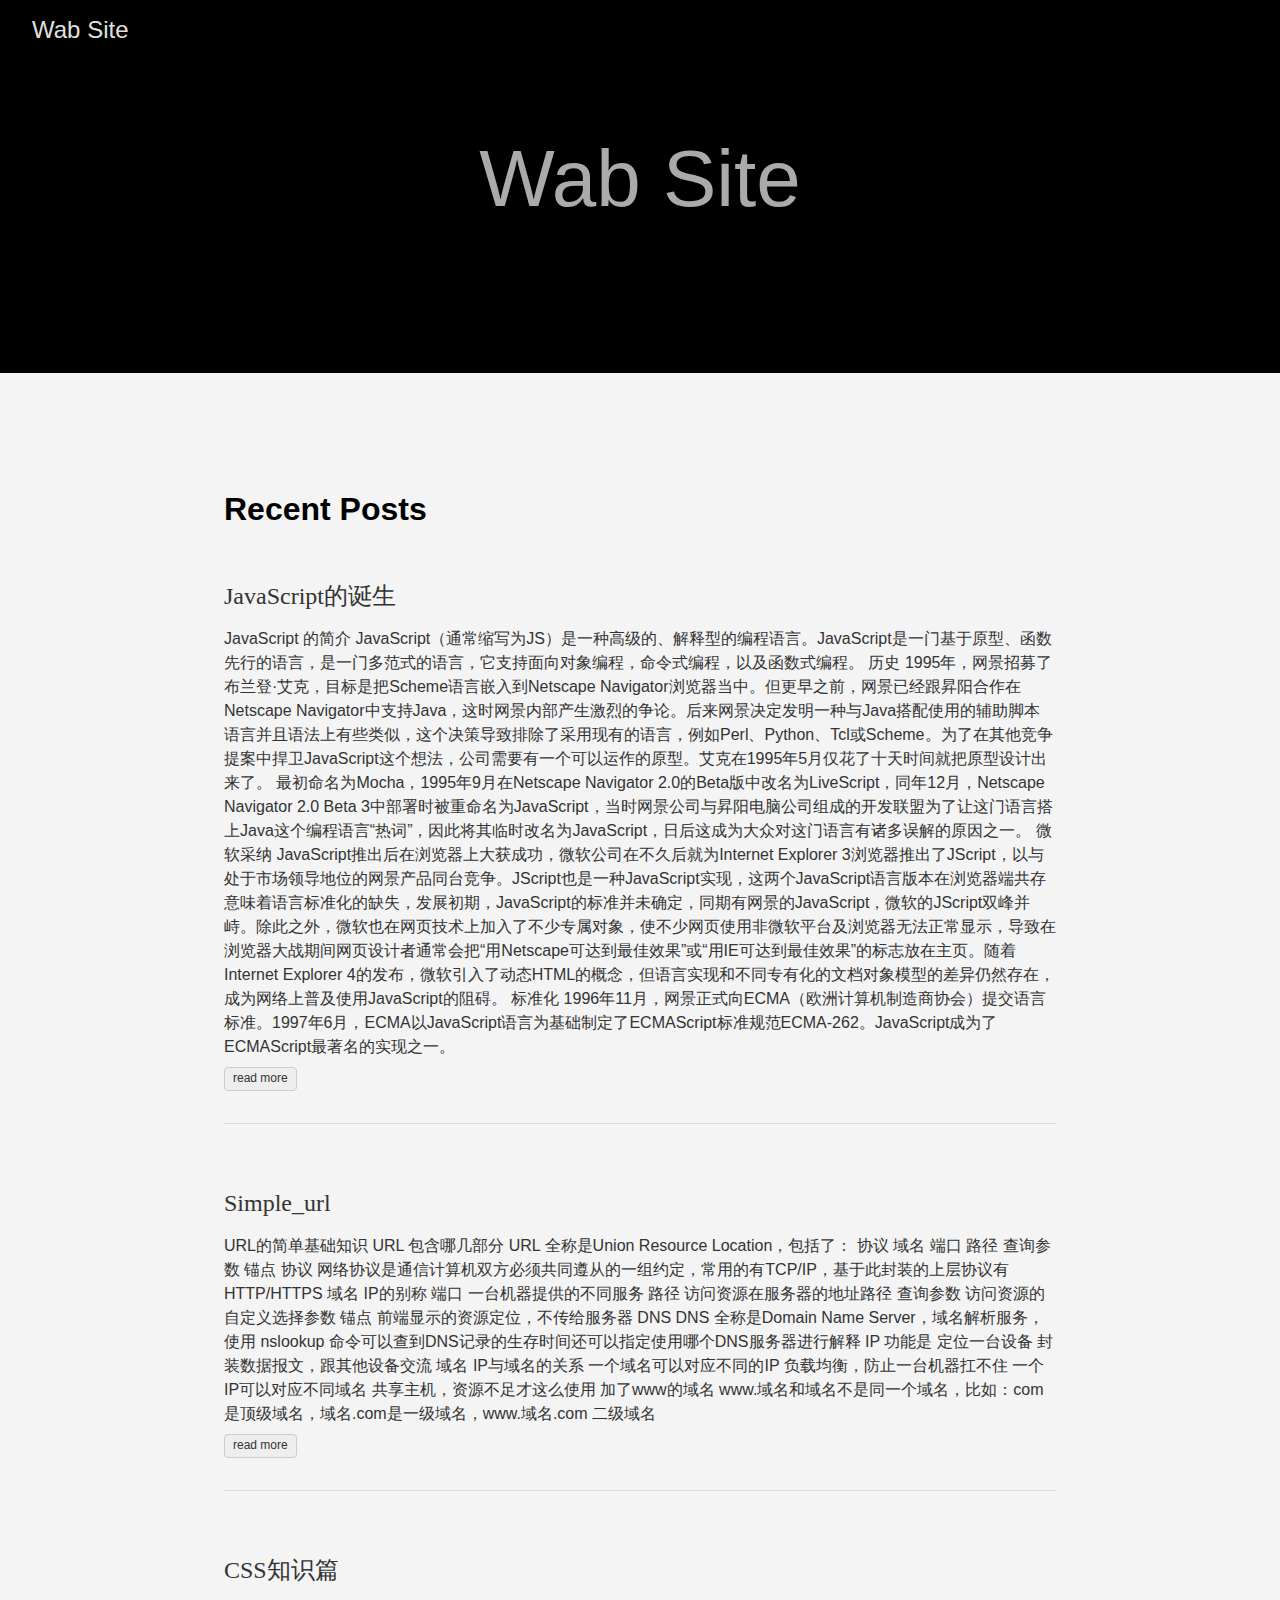
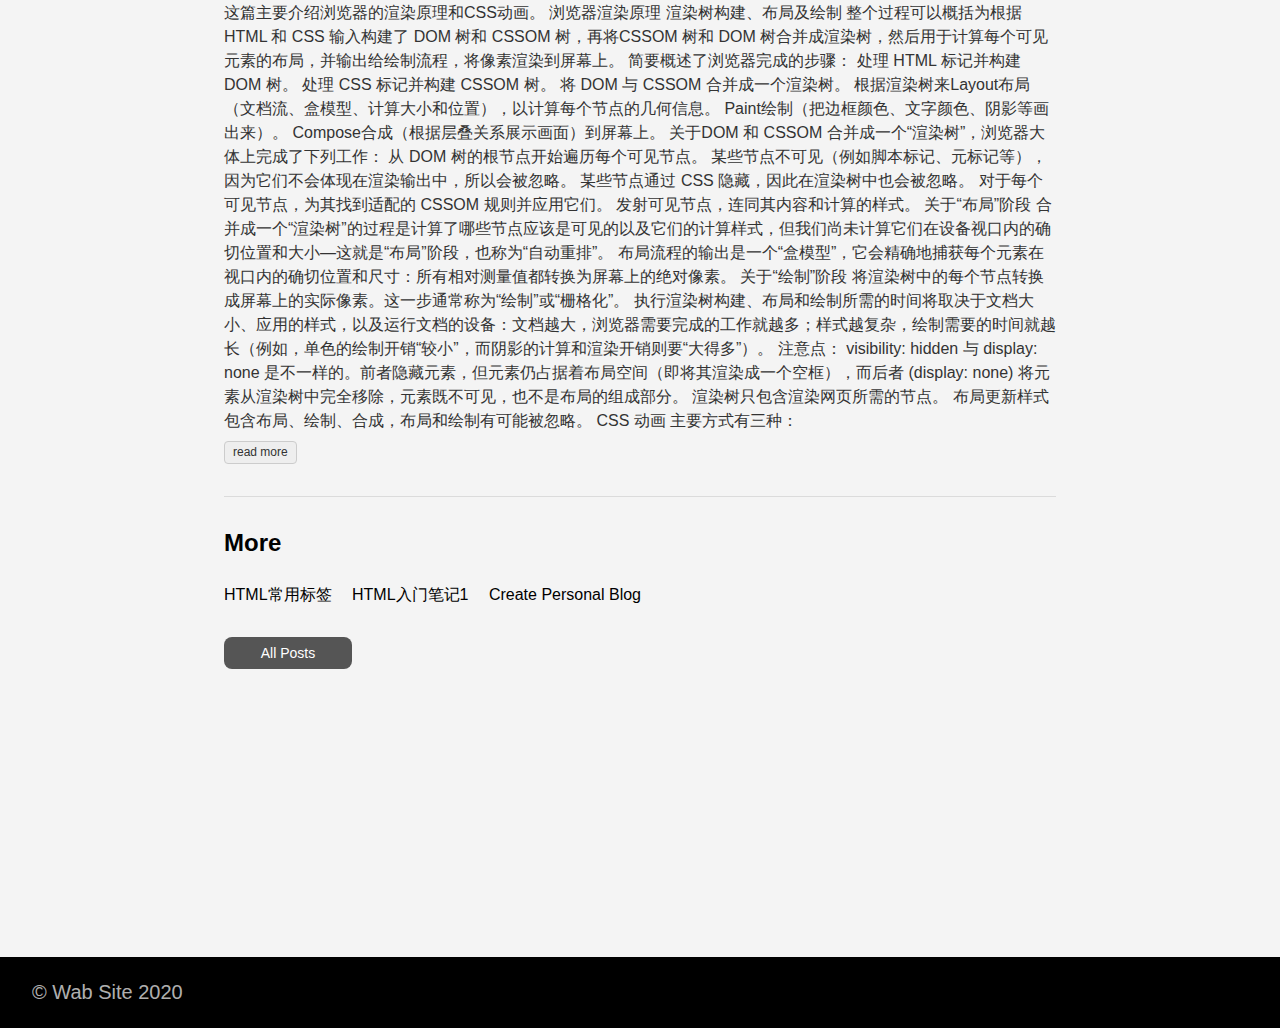
==== commit bd29cc70: "发布 《JavaScript的诞生》" ====
--- a/index.html
+++ b/index.html
@@ -34,7 +34,7 @@
 <meta property="og:description" content="" />
 <meta property="og:type" content="website" />
 <meta property="og:url" content="https://xuwab.github.io/" />
-<meta property="og:updated_time" content="2020-06-27T01:11:43+08:00" />
+<meta property="og:updated_time" content="2020-07-16T22:10:51+08:00" />
 <meta itemprop="name" content="Wab Site">
 <meta itemprop="description" content=""><meta name="twitter:card" content="summary"/>
 <meta name="twitter:title" content="Wab Site"/>
@@ -113,6 +113,34 @@
 
       <section class="w-100 mw8">
         
+        
+          <div class="relative w-100 mb4">
+            
+<article class="bb b--black-10">
+  <div class="db pv4 ph3 ph0-l no-underline dark-gray">
+    <div class="flex flex-column flex-row-ns">
+      
+      <div class="blah w-100">
+        <h1 class="f3 fw1 athelas mt0 lh-title">
+          <a href="https://xuwab.github.io/posts/javascript%E7%9A%84%E8%AF%9E%E7%94%9F/" class="color-inherit dim link">
+            JavaScript的诞生
+            </a>
+        </h1>
+        <div class="f6 f5-l lh-copy nested-copy-line-height nested-links">
+          JavaScript 的简介 JavaScript（通常缩写为JS）是一种高级的、解释型的编程语言。JavaScript是一门基于原型、函数先行的语言，是一门多范式的语言，它支持面向对象编程，命令式编程，以及函数式编程。
+历史 1995年，网景招募了布兰登·艾克，目标是把Scheme语言嵌入到Netscape Navigator浏览器当中。但更早之前，网景已经跟昇阳合作在Netscape Navigator中支持Java，这时网景内部产生激烈的争论。后来网景决定发明一种与Java搭配使用的辅助脚本语言并且语法上有些类似，这个决策导致排除了采用现有的语言，例如Perl、Python、Tcl或Scheme。为了在其他竞争提案中捍卫JavaScript这个想法，公司需要有一个可以运作的原型。艾克在1995年5月仅花了十天时间就把原型设计出来了。
+最初命名为Mocha，1995年9月在Netscape Navigator 2.0的Beta版中改名为LiveScript，同年12月，Netscape Navigator 2.0 Beta 3中部署时被重命名为JavaScript，当时网景公司与昇阳电脑公司组成的开发联盟为了让这门语言搭上Java这个编程语言“热词”，因此将其临时改名为JavaScript，日后这成为大众对这门语言有诸多误解的原因之一。
+微软采纳 JavaScript推出后在浏览器上大获成功，微软公司在不久后就为Internet Explorer 3浏览器推出了JScript，以与处于市场领导地位的网景产品同台竞争。JScript也是一种JavaScript实现，这两个JavaScript语言版本在浏览器端共存意味着语言标准化的缺失，发展初期，JavaScript的标准并未确定，同期有网景的JavaScript，微软的JScript双峰并峙。除此之外，微软也在网页技术上加入了不少专属对象，使不少网页使用非微软平台及浏览器无法正常显示，导致在浏览器大战期间网页设计者通常会把“用Netscape可达到最佳效果”或“用IE可达到最佳效果”的标志放在主页。随着Internet Explorer 4的发布，微软引入了动态HTML的概念，但语言实现和不同专有化的文档对象模型的差异仍然存在，成为网络上普及使用JavaScript的阻碍。
+标准化 1996年11月，网景正式向ECMA（欧洲计算机制造商协会）提交语言标准。1997年6月，ECMA以JavaScript语言为基础制定了ECMAScript标准规范ECMA-262。JavaScript成为了ECMAScript最著名的实现之一。
+        </div>
+          <a href="https://xuwab.github.io/posts/javascript%E7%9A%84%E8%AF%9E%E7%94%9F/" class="ba b--moon-gray bg-light-gray br2 color-inherit dib f7 hover-bg-moon-gray link mt2 ph2 pv1">read more</a>
+        
+      </div>
+    </div>
+  </div>
+</article>
+
+          </div>
         
           <div class="relative w-100 mb4">
             
@@ -185,43 +213,18 @@
 
           </div>
         
-          <div class="relative w-100 mb4">
-            
-<article class="bb b--black-10">
-  <div class="db pv4 ph3 ph0-l no-underline dark-gray">
-    <div class="flex flex-column flex-row-ns">
-      
-      <div class="blah w-100">
-        <h1 class="f3 fw1 athelas mt0 lh-title">
-          <a href="https://xuwab.github.io/posts/html%E5%B8%B8%E7%94%A8%E6%A0%87%E7%AD%BE/" class="color-inherit dim link">
-            HTML常用标签
-            </a>
-        </h1>
-        <div class="f6 f5-l lh-copy nested-copy-line-height nested-links">
-          这篇主要介绍 a 标签、img 标签和 table 标签的用法。
-关于a 标签 属性 1、href（hyper reference） 用来表示超链接，使用类型有：
-网址  https://google.com http://google.com //google.com  路径  /a/index.html index.html  伪协议  javascript:; mailto:邮箱 tel:手机号  id 例如：href=#xxx
-2、target 表示目标窗口：
- _blank （新窗口） _top _parent _self（default）  窗口命名：
- window的name  例如：自定义一个target=&quot;xxx&quot; 会寻找xxx窗口并打开，没有就新建窗口，命名为xxx。
- iframe的name  3、download 4、rel=noopener 代码如下：
-&lt;a href=&#34;https://www.baidu.com&#34; target=&#34;_blank&#34;&gt;超链接&lt;/a&gt; &lt;a href=&#34;/a/index.html&#34;&gt;访问a.html&lt;/a&gt; &lt;a href=&#34;index2.html&#34;&gt;访问index2.html&lt;/a&gt; &lt;a href=&#34;javascript:alert(1)&#34;&gt;空链接&lt;/a&gt; &lt;a href=&#34;mailto:707187137@qq.com&#34;&gt;发邮件&lt;/a&gt; &lt;a href=&#34;tel:10086&#34;&gt;打电话&lt;/a&gt; &lt;a href=&#34;#xxx&#34;&gt;id&lt;/a&gt; 作用  跳转外部页面 跳转内部锚点 跳转到邮箱、电话  关于img 标签 作用 发出 get请求 展示一张图片
-        </div>
-          <a href="https://xuwab.github.io/posts/html%E5%B8%B8%E7%94%A8%E6%A0%87%E7%AD%BE/" class="ba b--moon-gray bg-light-gray br2 color-inherit dib f7 hover-bg-moon-gray link mt2 ph2 pv1">read more</a>
-        
-      </div>
-    </div>
-  </div>
-</article>
-
-          </div>
-        
       </section>
 
       
       <section class="w-100">
         <h1 class="f3">More</h1>
         
+        
+          <h2 class="f5 fw4 mb4 dib mr3">
+            <a href="https://xuwab.github.io/posts/html%E5%B8%B8%E7%94%A8%E6%A0%87%E7%AD%BE/" class="link black dim">
+              HTML常用标签
+            </a>
+          </h2>
         
           <h2 class="f5 fw4 mb4 dib mr3">
             <a href="https://xuwab.github.io/posts/html%E5%85%A5%E9%97%A8%E7%AC%94%E8%AE%B01/" class="link black dim">
